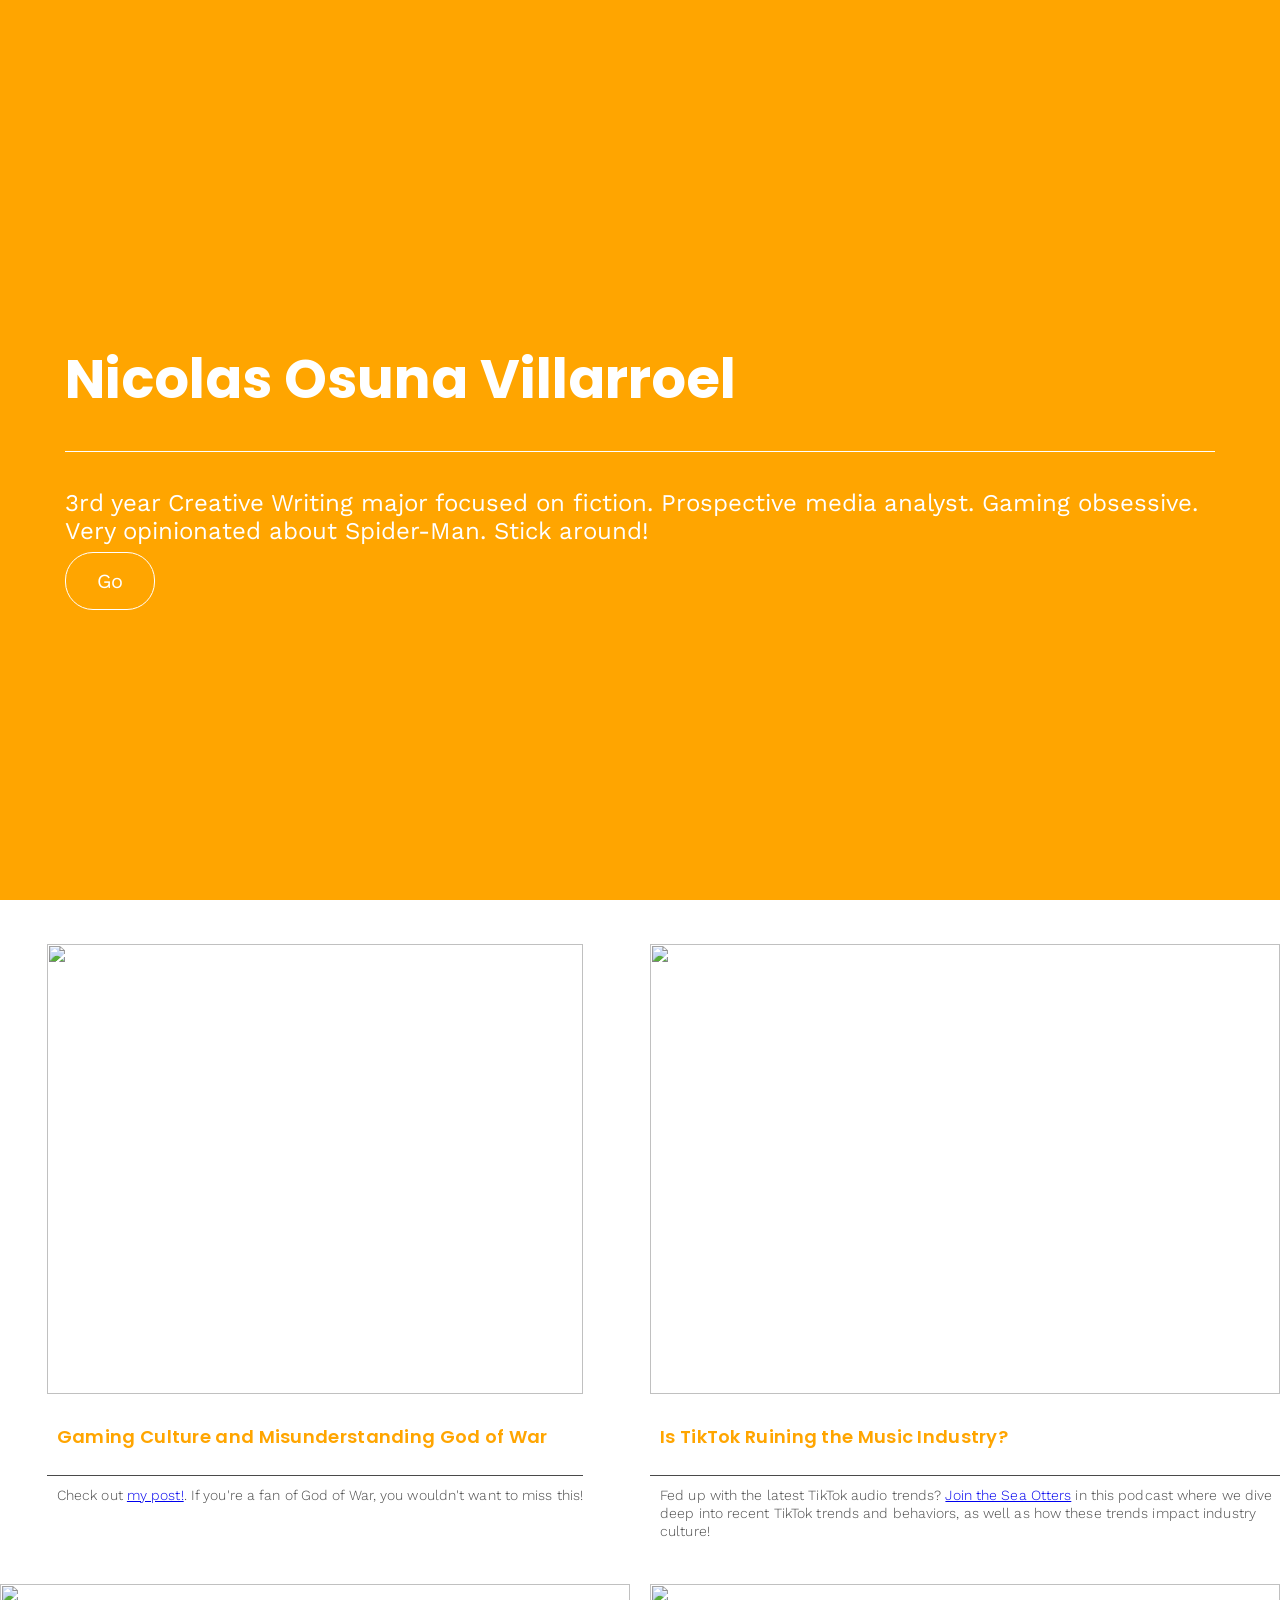
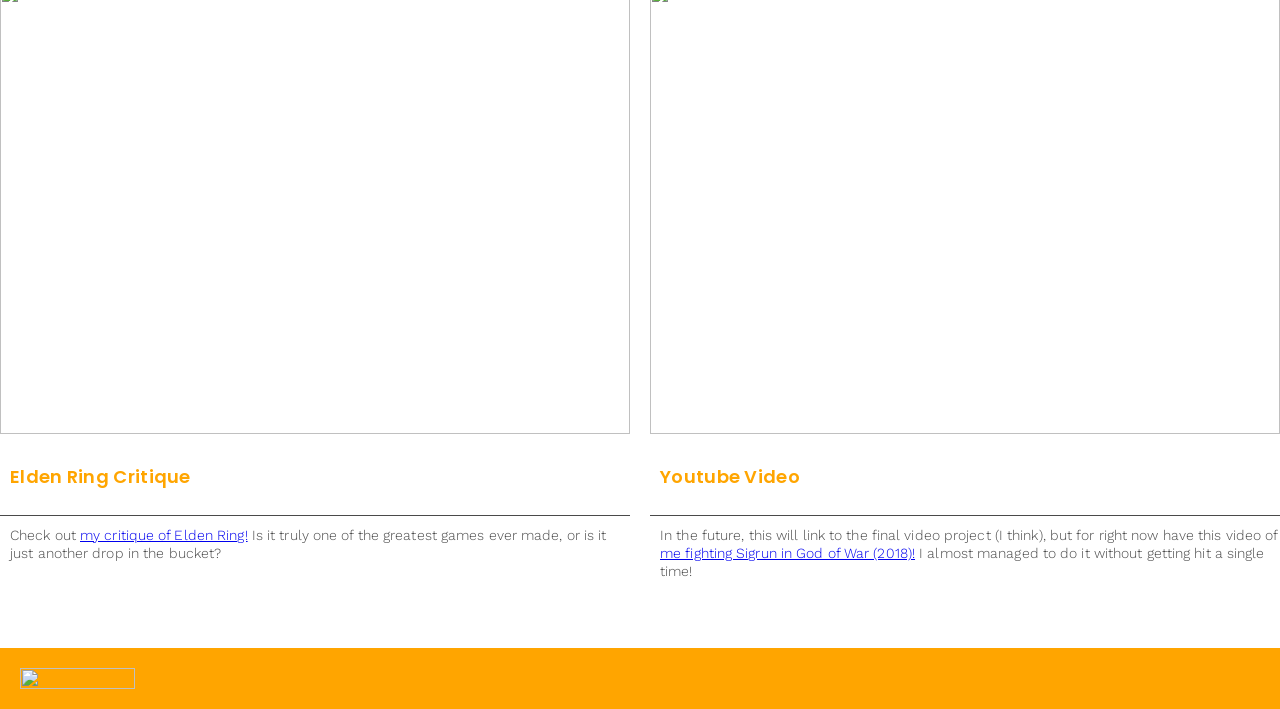
==== index.html @ c7443039 "updated project links" ====
<!DOCTYPE html>
<html>

  <head>
    <meta charset="utf-8">
    <meta name="viewport" content="width=device-width, initial-scale=1.0, maximum-scale=1.0, user-scalable=no">
    <title>Nicolas Osuna Villarroel</title>
    <link rel="stylesheet" type="text/css" href="reset.css" />
    <link rel="stylesheet" type="text/css" href="css/style.css" />
    <link href="https://fonts.googleapis.com/css?family=Poppins:400,600" rel="stylesheet">
    <link href="https://fonts.googleapis.com/css?family=Work+Sans" rel="stylesheet">
  </head>

  <body>

    <div class="container">

      <header>
        <div class="wrapper">

          <h1>Nicolas Osuna Villarroel</h1>
          <p class="bio">
            3rd year Creative Writing major focused on fiction. Prospective media analyst. Gaming obsessive. Very opinionated about Spider-Man. Stick around!
          </p>
          <div class=""buttonBox">
            <a class="myButton" href="#projects">Go</a>
          </div>
        </div>
      </header>

      <main id=""projects">
        <div class="blogpost">
          <img src="https://images.immediate.co.uk/production/volatile/sites/3/2022/11/How-old-is-Kratos-in-God-of-War-Ragnarok-fe3d5f5.jpg" class="kratos" />
          <h2>Gaming Culture and Misunderstanding God of War</h2>
          <p class="description">Check out <a href="https://medium.com/@nsight.online/gaming-culture-and-misunderstanding-god-of-war-af278a3f7b41">my post!</a>. If you're a fan of God of War, you wouldn't want to miss this!</p>            
        </div>
        <div class="podcast">
          <img src="https://k7n8p8z5.rocketcdn.me/wp-content/uploads/2020/12/tiktok-guide-for-music-releases-2021.jpg" class="'podcast" />
          <h2>Is TikTok Ruining the Music Industry?</h2>
          <p class="description">
            Fed up with the latest TikTok audio trends? <a href="https://soundcloud.com/juliad22/tiktok-ruining-the-music-industry">Join the Sea Otters</a> in this podcast where we dive deep into recent TikTok trends and behaviors, as well as how these trends impact industry culture!
          </p>
        </div>
        <div class="personal">
          <img src="https://4kwallpapers.com/images/wallpapers/elden-ring-pc-games-playstation-4-playstation-5-xbox-one-1366x768-7712.jpg" />
          <h2>Elden Ring Critique</h2>
          <p class="description">
            Check out <a href="https://www.instagram.com/p/CqLcAvbMJNb/?utm_source=ig_web_copy_link">my critique of Elden Ring!</a> Is it truly one of the greatest games ever made, or is it just another drop in the bucket?</p>
        </div>
        <div class="video">
          <img src="https://www.billboard.com/wp-content/uploads/2022/10/youtube-logo-2022-billboard-espagnol-1548.jpg?w=942&h=623&crop=1" />
          <h2>Youtube Video</h2>
          <p class="description">
            In the future, this will link to the final video project (I think), but for right now have this video of <a href="https://www.youtube.com/watch?v=sVWfxGD1lps&ab_channel=HadesGaming">me fighting Sigrun in God of War (2018)!</a> I almost managed to do it without getting hit a single time!</p>
        </div>
      </main>

      <footer>
        <img src="https://content.codecademy.com/courses/learn-css-grid/lesson-ii/savory.svg" class="logo">
      </footer>

    </div>
  </body>

</html>
---- css/style.css ----
/* Set the scroll behavior to smooth so that when you click the in the header, the screen scrolls down rather than jumps */
html {
  scroll-behavior: smooth;
}

/* Set the margin to 0 to make sure the page stretches all the way to the edge of the browser window. */
body {
  margin: 0;
}
header, footer {
  background-color: #ffa500;
  text-align: left;
}

header {
  font-family: Work Sans;
  color: #fff;
  min-height: 100vh;
  display: flex;
}

main {
  display: grid;
  grid-template-columns: repeat(auto-fill, minmax(40%, 1fr) ) ;
  grid-gap: 20px;
  margin-top: 44px;

  justify-items: center;
  justify-content: center;
  align-items: stretch;
  align-content: center;
}

h1 {
  font-family: Poppins;
  font-size: calc(1em + 3vw);
  padding-bottom: .67em;
  border-bottom: 1px solid;
  line-height: 1.3;
}

h2 {
  font-family: Poppins;
  font-size: 18px;
  font-weight: 600;
  letter-spacing: 0.3px;
  text-align: left;
  color: #ffa500;
  padding: 10px 0px 10px 10px;
}

img {
  width: 100%;
  height: 50vh;
  object-fit: cover;
}

.wrapper {
  max-width: 1150px;
  margin: auto;
  padding: 50px;
  display: block;
}

.bio {
color: #ffffff;
font-size: 24px;
font-family: 'Work Sans';
}

.buttonBox {
  display: flex;
  justify-content: center;
  align-content: center;
}

.myButton {
  border-radius: 28px;
  border: 1px solid #ffffff;
  cursor: pointer;
  color: #ffffff;
  font-size: 20px;
  padding: 16px 31px;
  text-decoration: none;
  margin: 1.69em auto;
}

.myButton:hover {
    background-color:#e69708;
}

.myButton:active {
    position:relative;
    top:1px;
}

.recipe {
  box-shadow: 0 1px 1px 0 rgba(0, 0, 0, 0.5);
  width: 100%;
}

.a {

}

.c {

}

.time {
  padding-left: 10px;
  padding-top: 10px;
  width: 20px;
  height: auto;
}

.mins {
  display: inline-block;
  font-family: Poppins;
  font-size: 14px;
  font-weight: 500;
  letter-spacing: 0.3px;
  text-align: left;
  color: #4a4a4a;
  position: relative;
  bottom: 5px;
}

.description {
  font-family: Work Sans;
  font-size: 14px;
  font-weight: 300;
  line-height: 1.29;
  letter-spacing: 0.1px;
  text-align: left;
  color: #4a4a4a;
  padding: 10px 0px 10px 10px;
  border-top: 1px solid #4a4a4a;
}

.logo {
  width: 115px;
  height: 21.1px;
  object-fit: contain;
  padding: 20px;
}

.container {
/*  min-width: 500px; */
  margin: auto;
}

footer {
  margin-top: 44px;
}

@media all and (max-width:700px) {
  main {
    grid-template-columns: 1fr;
  }
}
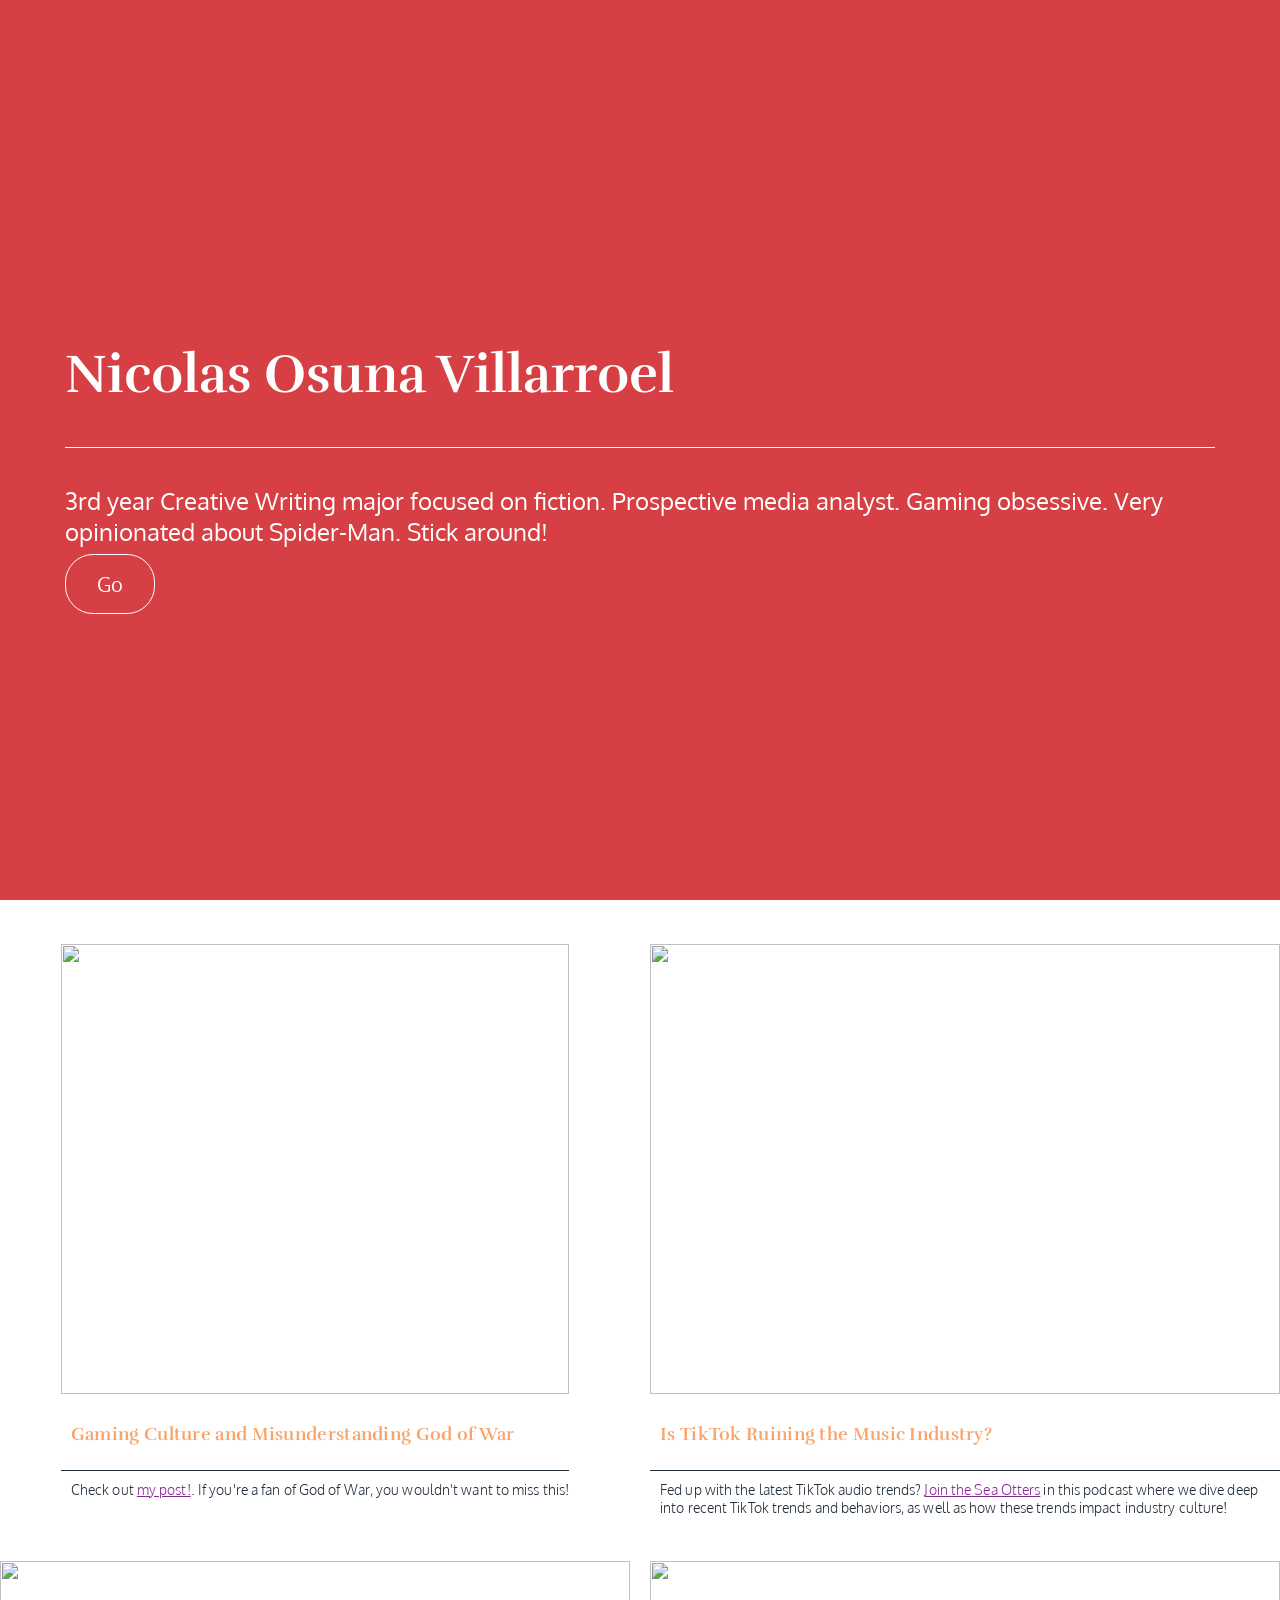
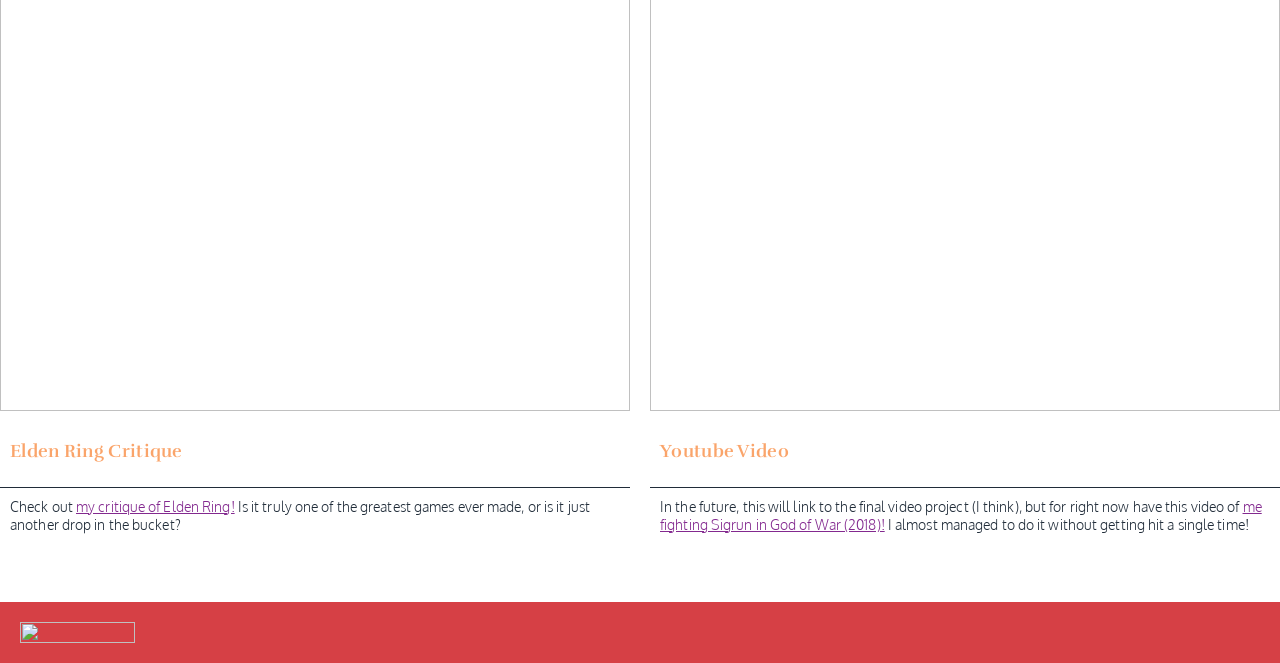
==== commit 3384f4f8: "changed fonts and colors" ====
--- a/index.html
+++ b/index.html
@@ -7,8 +7,9 @@
     <title>Nicolas Osuna Villarroel</title>
     <link rel="stylesheet" type="text/css" href="reset.css" />
     <link rel="stylesheet" type="text/css" href="css/style.css" />
-    <link href="https://fonts.googleapis.com/css?family=Poppins:400,600" rel="stylesheet">
-    <link href="https://fonts.googleapis.com/css?family=Work+Sans" rel="stylesheet">
+    <link rel="preconnect" href="https://fonts.googleapis.com">
+    <link rel="preconnect" href="https://fonts.gstatic.com" crossorigin>
+    <link href="https://fonts.googleapis.com/css2?family=Oxygen:wght@300&family=Rufina&display=swap" rel="stylesheet">
   </head>
 
   <body>
--- a/css/style.css
+++ b/css/style.css
@@ -8,12 +8,12 @@
   margin: 0;
 }
 header, footer {
-  background-color: #ffa500;
+  background-color: #d64045;
   text-align: left;
 }
 
 header {
-  font-family: Work Sans;
+  font-family: 'Oxygen', sans-serif;
   color: #fff;
   min-height: 100vh;
   display: flex;
@@ -32,7 +32,7 @@
 }
 
 h1 {
-  font-family: Poppins;
+  font-family: 'Rufina', sans-serif;
   font-size: calc(1em + 3vw);
   padding-bottom: .67em;
   border-bottom: 1px solid;
@@ -40,12 +40,12 @@
 }
 
 h2 {
-  font-family: Poppins;
+  font-family: 'Rufina', sans-serif;
   font-size: 18px;
   font-weight: 600;
   letter-spacing: 0.3px;
   text-align: left;
-  color: #ffa500;
+  color: #faa46a;
   padding: 10px 0px 10px 10px;
 }
 
@@ -65,7 +65,7 @@
 .bio {
 color: #ffffff;
 font-size: 24px;
-font-family: 'Work Sans';
+font-family: 'Oxygen', sans-serif;
 }
 
 .buttonBox {
@@ -86,7 +86,7 @@
 }
 
 .myButton:hover {
-    background-color:#e69708;
+    background-color:#faa46a;
 }
 
 .myButton:active {
@@ -103,6 +103,10 @@
 
 }
 
+a {
+  color: #83298f;
+}
+
 .c {
 
 }
@@ -116,26 +120,26 @@
 
 .mins {
   display: inline-block;
-  font-family: Poppins;
+  font-family: 'Rufina', sans-serif;
   font-size: 14px;
   font-weight: 500;
   letter-spacing: 0.3px;
   text-align: left;
-  color: #4a4a4a;
+  color: #202c39;
   position: relative;
   bottom: 5px;
 }
 
 .description {
-  font-family: Work Sans;
+  font-family: 'Oxygen', sans-serif;
   font-size: 14px;
   font-weight: 300;
   line-height: 1.29;
   letter-spacing: 0.1px;
   text-align: left;
-  color: #4a4a4a;
+  color: #202c39;
   padding: 10px 0px 10px 10px;
-  border-top: 1px solid #4a4a4a;
+  border-top: 1px solid #202c39;
 }
 
 .logo {
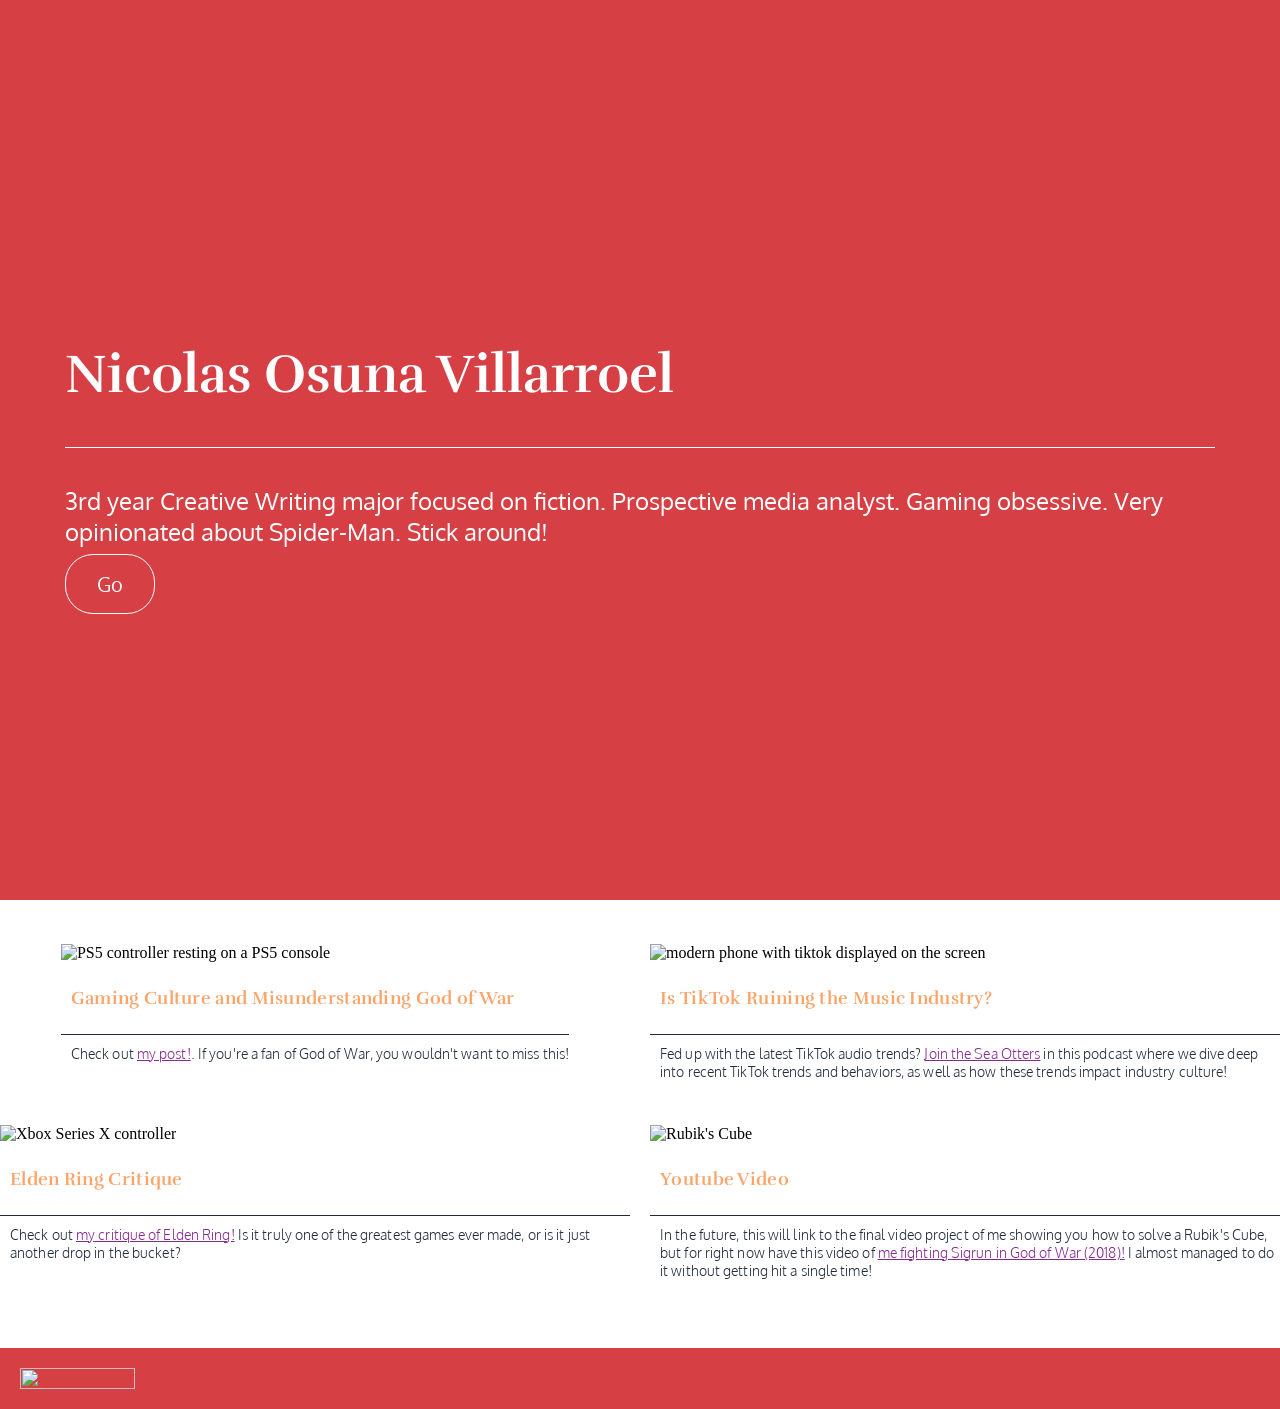
==== commit 9ac94171: "added alt text + used Unsplash to source new images" ====
--- a/index.html
+++ b/index.html
@@ -31,28 +31,28 @@
 
       <main id=""projects">
         <div class="blogpost">
-          <img src="https://images.immediate.co.uk/production/volatile/sites/3/2022/11/How-old-is-Kratos-in-God-of-War-Ragnarok-fe3d5f5.jpg" class="kratos" />
+          <img src="https://images.unsplash.com/photo-1606144042614-b2417e99c4e3?ixlib=rb-4.0.3&ixid=MnwxMjA3fDB8MHxwaG90by1wYWdlfHx8fGVufDB8fHx8&auto=format&fit=crop&w=1170&q=80" class="kratos" alt="PS5 controller resting on a PS5 console"/>
           <h2>Gaming Culture and Misunderstanding God of War</h2>
           <p class="description">Check out <a href="https://medium.com/@nsight.online/gaming-culture-and-misunderstanding-god-of-war-af278a3f7b41">my post!</a>. If you're a fan of God of War, you wouldn't want to miss this!</p>            
         </div>
         <div class="podcast">
-          <img src="https://k7n8p8z5.rocketcdn.me/wp-content/uploads/2020/12/tiktok-guide-for-music-releases-2021.jpg" class="'podcast" />
+          <img src="https://images.unsplash.com/photo-1596346599094-4dfa5c61fd0d?ixlib=rb-4.0.3&ixid=MnwxMjA3fDB8MHxwaG90by1wYWdlfHx8fGVufDB8fHx8&auto=format&fit=crop&w=1170&q=80" class="podcast" alt="modern phone with tiktok displayed on the screen"/>
           <h2>Is TikTok Ruining the Music Industry?</h2>
           <p class="description">
             Fed up with the latest TikTok audio trends? <a href="https://soundcloud.com/juliad22/tiktok-ruining-the-music-industry">Join the Sea Otters</a> in this podcast where we dive deep into recent TikTok trends and behaviors, as well as how these trends impact industry culture!
           </p>
         </div>
         <div class="personal">
-          <img src="https://4kwallpapers.com/images/wallpapers/elden-ring-pc-games-playstation-4-playstation-5-xbox-one-1366x768-7712.jpg" />
+          <img src="https://images.unsplash.com/photo-1585620385456-4759f9b5c7d9?ixlib=rb-4.0.3&ixid=MnwxMjA3fDB8MHxwaG90by1wYWdlfHx8fGVufDB8fHx8&auto=format&fit=crop&w=1170&q=80" class="personal" alt="Xbox Series X controller"/>
           <h2>Elden Ring Critique</h2>
           <p class="description">
             Check out <a href="https://www.instagram.com/p/CqLcAvbMJNb/?utm_source=ig_web_copy_link">my critique of Elden Ring!</a> Is it truly one of the greatest games ever made, or is it just another drop in the bucket?</p>
         </div>
         <div class="video">
-          <img src="https://www.billboard.com/wp-content/uploads/2022/10/youtube-logo-2022-billboard-espagnol-1548.jpg?w=942&h=623&crop=1" />
+          <img src="https://images.unsplash.com/photo-1567646303972-f7de3a9c0a05?ixlib=rb-4.0.3&ixid=MnwxMjA3fDB8MHxwaG90by1wYWdlfHx8fGVufDB8fHx8&auto=format&fit=crop&w=687&q=80" class="video" alt="Rubik's Cube"/>
           <h2>Youtube Video</h2>
           <p class="description">
-            In the future, this will link to the final video project (I think), but for right now have this video of <a href="https://www.youtube.com/watch?v=sVWfxGD1lps&ab_channel=HadesGaming">me fighting Sigrun in God of War (2018)!</a> I almost managed to do it without getting hit a single time!</p>
+            In the future, this will link to the final video project of me showing you how to solve a Rubik's Cube, but for right now have this video of <a href="https://www.youtube.com/watch?v=sVWfxGD1lps&ab_channel=HadesGaming">me fighting Sigrun in God of War (2018)!</a> I almost managed to do it without getting hit a single time!</p>
         </div>
       </main>
 
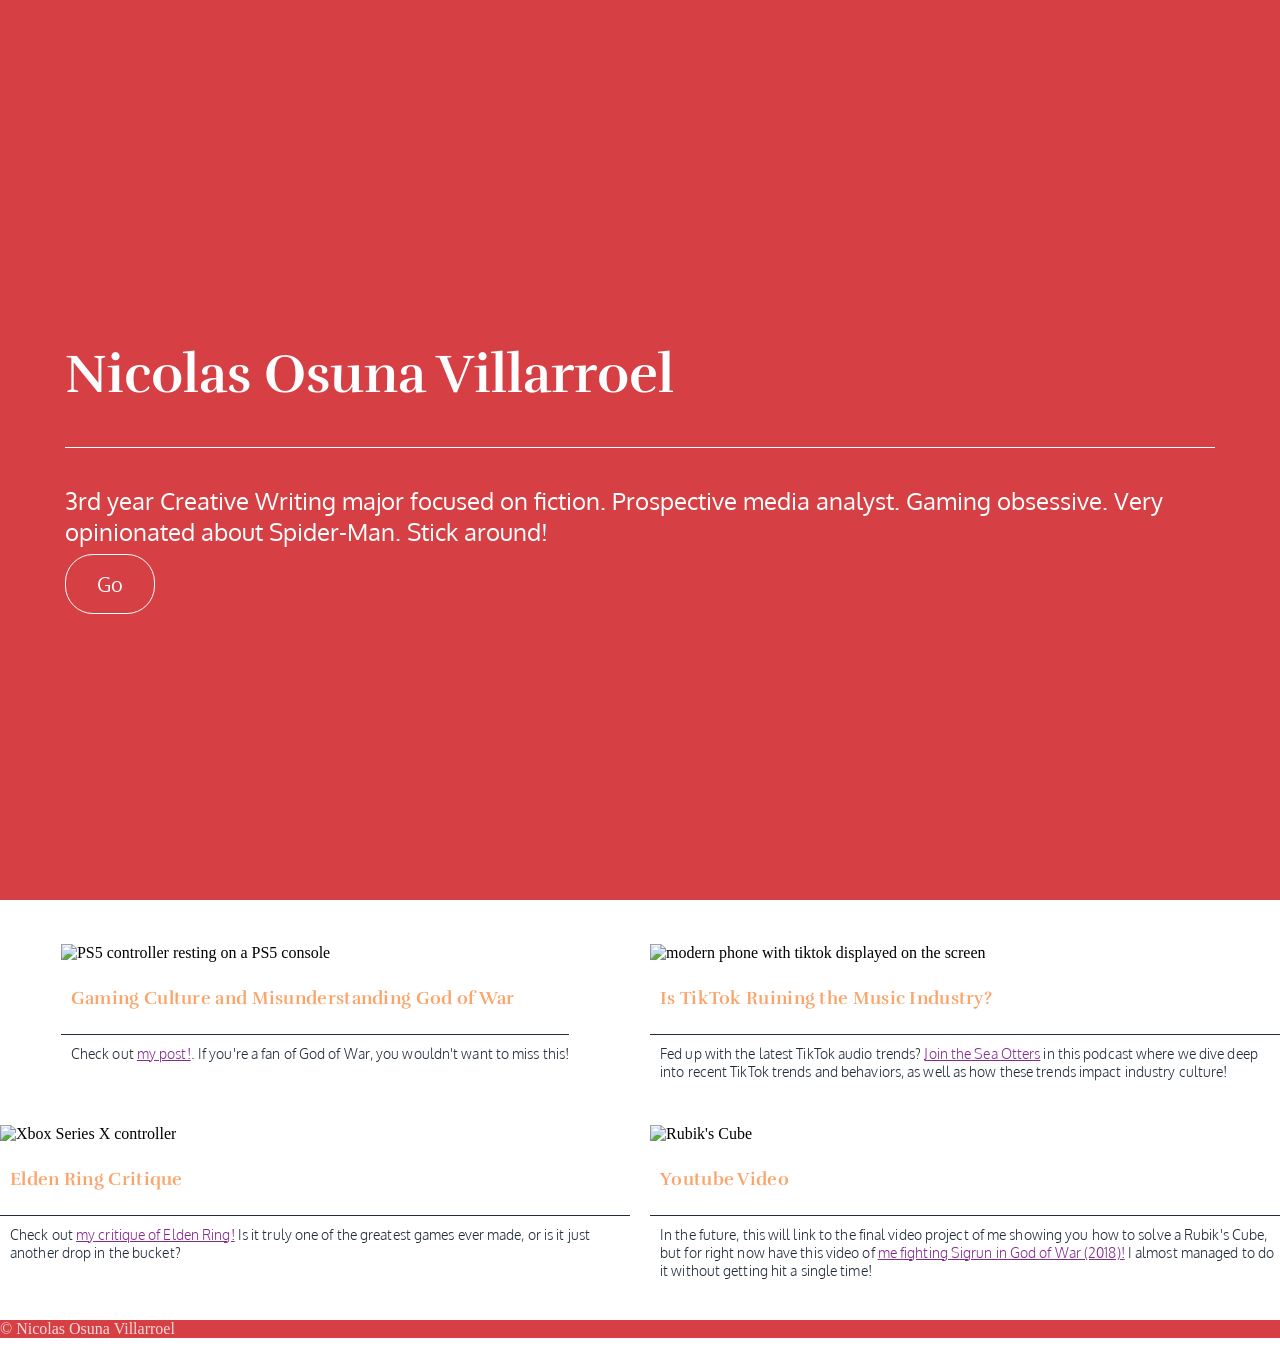
==== commit 3b9a0a21: "edited website footer" ====
--- a/index.html
+++ b/index.html
@@ -57,7 +57,7 @@
       </main>
 
       <footer>
-        <img src="https://content.codecademy.com/courses/learn-css-grid/lesson-ii/savory.svg" class="logo">
+        <p class="copyright">© Nicolas Osuna Villarroel</p> 
       </footer>
 
     </div>
--- a/css/style.css
+++ b/css/style.css
@@ -154,8 +154,18 @@
   margin: auto;
 }
 
-footer {
-  margin-top: 44px;
+footer div {
+  height: 100%;
+  font-family: 'Rufina', sans-serif;
+  font-size: 14px;
+  display: flex;
+  align-content: center;
+  padding: 10px 20px;
+  color: rgb(255, 255, 255, 0.5);
+}
+
+.copyright {
+color: rgb(255, 255, 255, 0.8);
 }
 
 @media all and (max-width:700px) {
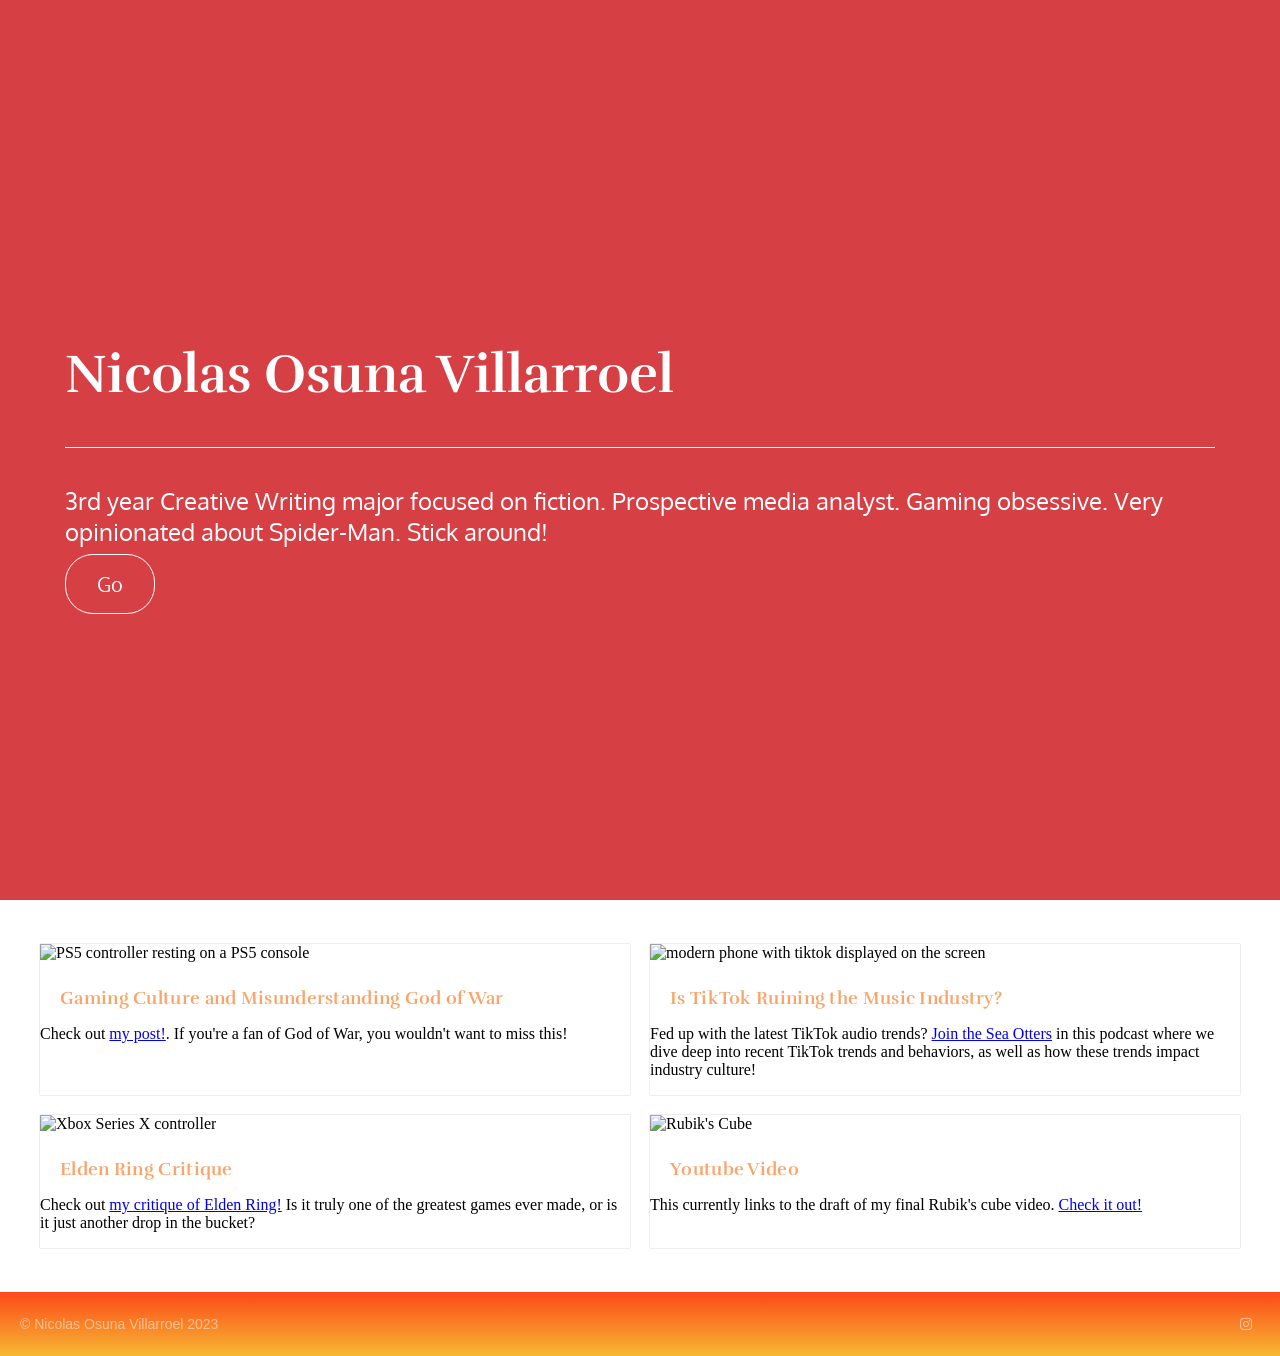
==== commit 6702a44c: "finalized extra credit add-ons" ====
--- a/index.html
+++ b/index.html
@@ -5,11 +5,12 @@
     <meta charset="utf-8">
     <meta name="viewport" content="width=device-width, initial-scale=1.0, maximum-scale=1.0, user-scalable=no">
     <title>Nicolas Osuna Villarroel</title>
-    <link rel="stylesheet" type="text/css" href="reset.css" />
     <link rel="stylesheet" type="text/css" href="css/style.css" />
     <link rel="preconnect" href="https://fonts.googleapis.com">
     <link rel="preconnect" href="https://fonts.gstatic.com" crossorigin>
     <link href="https://fonts.googleapis.com/css2?family=Oxygen:wght@300&family=Rufina&display=swap" rel="stylesheet">
+    <link rel="stylesheet" href="https://cdnjs.cloudflare.com/ajax/libs/font-awesome/6.4.0/css/all.min.css" 
+    integrity="sha512-iecdLmaskl7CVkqkXNQ/ZH/XLlvWZOJyj7Yy7tcenmpD1ypASozpmT/E0iPtmFIB46ZmdtAc9eNBvH0H/ZpiBw==" crossorigin="anonymous" referrerpolicy="no-referrer" />
   </head>
 
   <body>
@@ -30,34 +31,39 @@
       </header>
 
       <main id=""projects">
-        <div class="blogpost">
+        <div class="project a">
           <img src="https://images.unsplash.com/photo-1606144042614-b2417e99c4e3?ixlib=rb-4.0.3&ixid=MnwxMjA3fDB8MHxwaG90by1wYWdlfHx8fGVufDB8fHx8&auto=format&fit=crop&w=1170&q=80" class="kratos" alt="PS5 controller resting on a PS5 console"/>
           <h2>Gaming Culture and Misunderstanding God of War</h2>
           <p class="description">Check out <a href="https://medium.com/@nsight.online/gaming-culture-and-misunderstanding-god-of-war-af278a3f7b41">my post!</a>. If you're a fan of God of War, you wouldn't want to miss this!</p>            
         </div>
-        <div class="podcast">
+        <div class="project b">
           <img src="https://images.unsplash.com/photo-1596346599094-4dfa5c61fd0d?ixlib=rb-4.0.3&ixid=MnwxMjA3fDB8MHxwaG90by1wYWdlfHx8fGVufDB8fHx8&auto=format&fit=crop&w=1170&q=80" class="podcast" alt="modern phone with tiktok displayed on the screen"/>
           <h2>Is TikTok Ruining the Music Industry?</h2>
           <p class="description">
             Fed up with the latest TikTok audio trends? <a href="https://soundcloud.com/juliad22/tiktok-ruining-the-music-industry">Join the Sea Otters</a> in this podcast where we dive deep into recent TikTok trends and behaviors, as well as how these trends impact industry culture!
           </p>
         </div>
-        <div class="personal">
+        <div class="project c">
           <img src="https://images.unsplash.com/photo-1585620385456-4759f9b5c7d9?ixlib=rb-4.0.3&ixid=MnwxMjA3fDB8MHxwaG90by1wYWdlfHx8fGVufDB8fHx8&auto=format&fit=crop&w=1170&q=80" class="personal" alt="Xbox Series X controller"/>
           <h2>Elden Ring Critique</h2>
           <p class="description">
             Check out <a href="https://www.instagram.com/p/CqLcAvbMJNb/?utm_source=ig_web_copy_link">my critique of Elden Ring!</a> Is it truly one of the greatest games ever made, or is it just another drop in the bucket?</p>
         </div>
-        <div class="video">
+        <div class="project d">
           <img src="https://images.unsplash.com/photo-1567646303972-f7de3a9c0a05?ixlib=rb-4.0.3&ixid=MnwxMjA3fDB8MHxwaG90by1wYWdlfHx8fGVufDB8fHx8&auto=format&fit=crop&w=687&q=80" class="video" alt="Rubik's Cube"/>
           <h2>Youtube Video</h2>
           <p class="description">
-            In the future, this will link to the final video project of me showing you how to solve a Rubik's Cube, but for right now have this video of <a href="https://www.youtube.com/watch?v=sVWfxGD1lps&ab_channel=HadesGaming">me fighting Sigrun in God of War (2018)!</a> I almost managed to do it without getting hit a single time!</p>
+            This currently links to the draft of my final Rubik's cube video. <a href="https://youtu.be/cZoDYh0GsOU">Check it out!</a> </p>
         </div>
       </main>
 
       <footer>
-        <p class="copyright">© Nicolas Osuna Villarroel</p> 
+        <div>
+          <p class="copyright">© Nicolas Osuna Villarroel 2023</p>
+          <ul class="icons">
+              <li><a href="https://www.instagram.com/nick_o.v/" target="_blank"><i class="fab fa-instagram"></i></a></li>
+          </ul>
+      </div>
       </footer>
 
     </div>
--- a/css/style.css
+++ b/css/style.css
@@ -17,14 +17,17 @@
   color: #fff;
   min-height: 100vh;
   display: flex;
+  background-image: url('https://images.unsplash.com/photo-1511512578047-dfb367046420?ixlib=rb-4.0.3&ixid=MnwxMjA3fDB8MHxwaG90by1wYWdlfHx8fGVufDB8fHx8&auto=format&fit=crop&w=1171&q=80');
+  background-size: cover;
+  background-position: bottom center;
+
 }
 
 main {
   display: grid;
   grid-template-columns: repeat(auto-fill, minmax(40%, 1fr) ) ;
   grid-gap: 20px;
-  margin-top: 44px;
-
+  margin: 44px 40px;
   justify-items: center;
   justify-content: center;
   align-items: stretch;
@@ -46,7 +49,7 @@
   letter-spacing: 0.3px;
   text-align: left;
   color: #faa46a;
-  padding: 10px 0px 10px 10px;
+  padding: 10px 20px 0 20px;
 }
 
 img {
@@ -94,52 +97,9 @@
     top:1px;
 }
 
-.recipe {
-  box-shadow: 0 1px 1px 0 rgba(0, 0, 0, 0.5);
+.project {
+  box-shadow: 0 0px 1px 0 rgb(0 0 0 / 40%);  
   width: 100%;
-}
-
-.a {
-
-}
-
-a {
-  color: #83298f;
-}
-
-.c {
-
-}
-
-.time {
-  padding-left: 10px;
-  padding-top: 10px;
-  width: 20px;
-  height: auto;
-}
-
-.mins {
-  display: inline-block;
-  font-family: 'Rufina', sans-serif;
-  font-size: 14px;
-  font-weight: 500;
-  letter-spacing: 0.3px;
-  text-align: left;
-  color: #202c39;
-  position: relative;
-  bottom: 5px;
-}
-
-.description {
-  font-family: 'Oxygen', sans-serif;
-  font-size: 14px;
-  font-weight: 300;
-  line-height: 1.29;
-  letter-spacing: 0.1px;
-  text-align: left;
-  color: #202c39;
-  padding: 10px 0px 10px 10px;
-  border-top: 1px solid #202c39;
 }
 
 .logo {
@@ -150,26 +110,55 @@
 }
 
 .container {
-/*  min-width: 500px; */
+  min-width: 500px;
   margin: auto;
 }
 
 footer div {
   height: 100%;
-  font-family: 'Rufina', sans-serif;
+  font-family: 'Raleway', sans-serif;
   font-size: 14px;
   display: flex;
   align-content: center;
+  justify-content: space-between;
   padding: 10px 20px;
   color: rgb(255, 255, 255, 0.5);
 }
 
+footer {
+  background: #fc4a1a;  /* fallback for old browsers */
+  background: -webkit-linear-gradient(to top, #f7b733, #fc4a1a);  /* Chrome 10-25, Safari 5.1-6 */
+  background: linear-gradient(to top, #f7b733, #fc4a1a); /* W3C, IE 10+/ Edge, Firefox 16+, Chrome 26+, Opera 12+, Safari 7+ */
+  
+}
+
 .copyright {
-color: rgb(255, 255, 255, 0.8);
+  margin: auto 0;
+}
+
+.icons {
+  list-style-type: none;
+  display: inline-flex;
+}
+
+.icons a {
+  margin: 0 8px;
+  color: rgb(255, 255, 255, 0.5);
+}
+
+.icons a:hover {
+  color: rgb(255, 255, 255, 0.8);
 }
 
 @media all and (max-width:700px) {
   main {
     grid-template-columns: 1fr;
+    margin: 44px auto;
   }
-}
+  .description {
+    font-size: 18px;
+  }
+  img {
+    height: 25vh;
+  }
+}
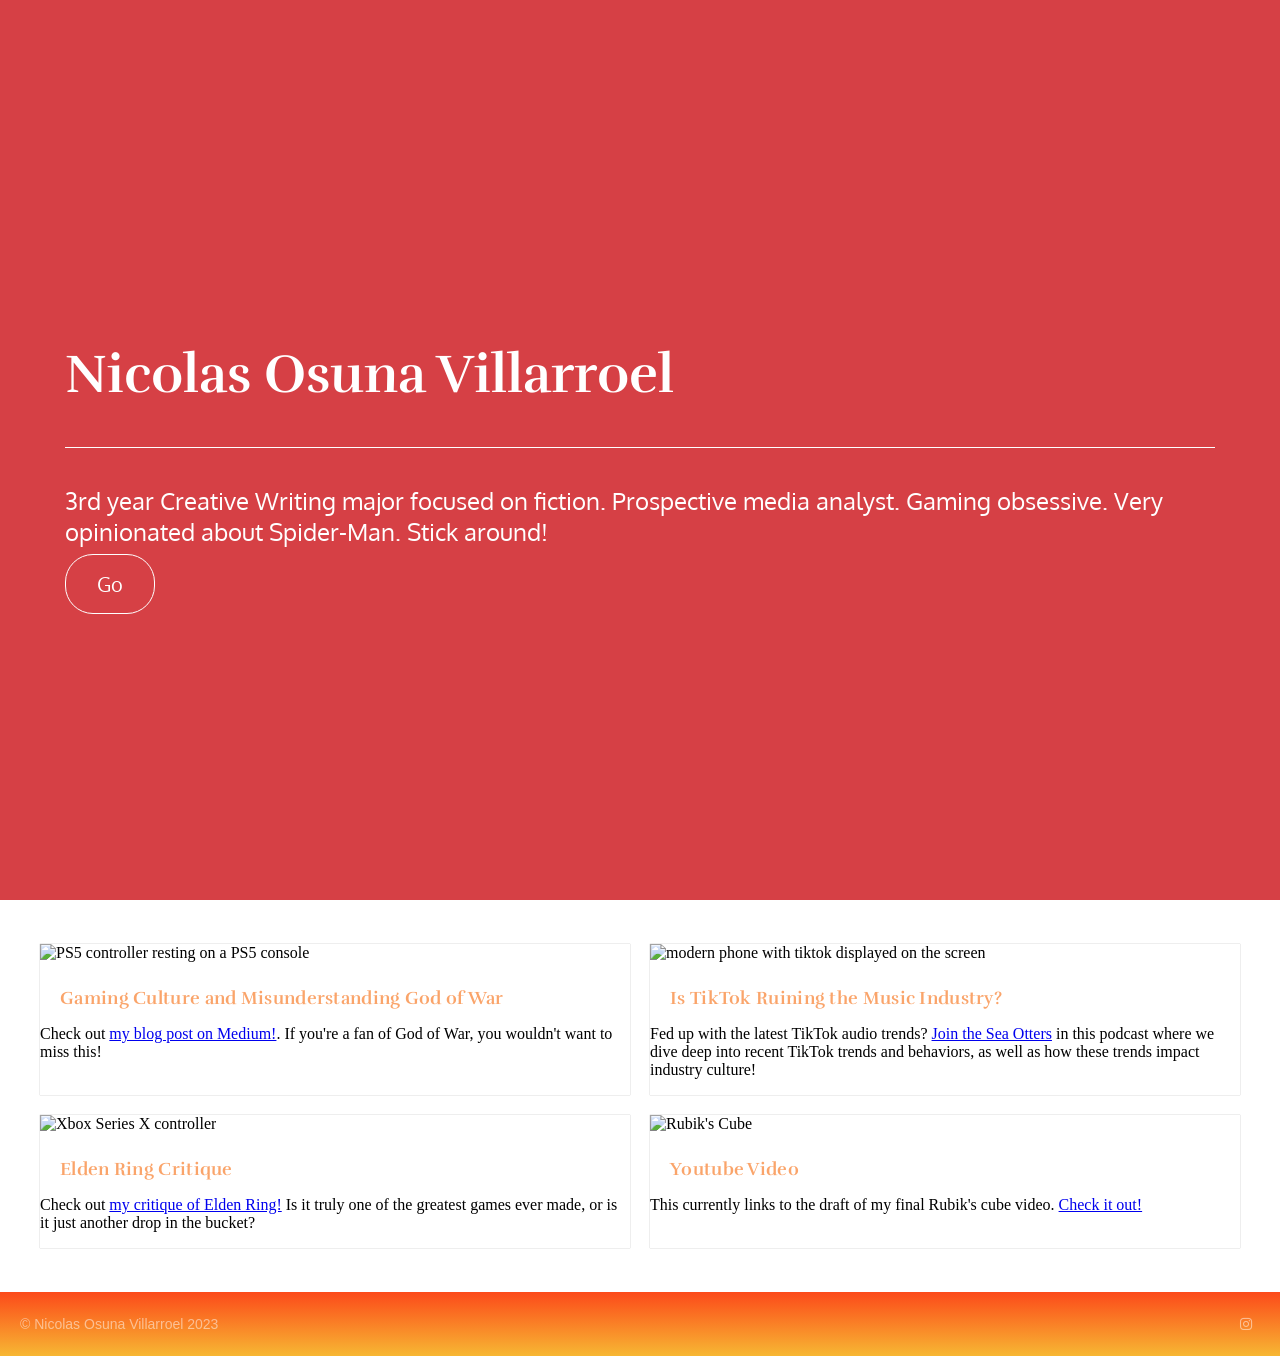
==== commit c0d2b17f: "edited link to Medium blogpost" ====
--- a/index.html
+++ b/index.html
@@ -34,7 +34,7 @@
         <div class="project a">
           <img src="https://images.unsplash.com/photo-1606144042614-b2417e99c4e3?ixlib=rb-4.0.3&ixid=MnwxMjA3fDB8MHxwaG90by1wYWdlfHx8fGVufDB8fHx8&auto=format&fit=crop&w=1170&q=80" class="kratos" alt="PS5 controller resting on a PS5 console"/>
           <h2>Gaming Culture and Misunderstanding God of War</h2>
-          <p class="description">Check out <a href="https://medium.com/@nsight.online/gaming-culture-and-misunderstanding-god-of-war-af278a3f7b41">my post!</a>. If you're a fan of God of War, you wouldn't want to miss this!</p>            
+          <p class="description">Check out <a href="https://medium.com/@nsight.online/gaming-culture-and-misunderstanding-god-of-war-af278a3f7b41">my blog post on Medium!</a>. If you're a fan of God of War, you wouldn't want to miss this!</p>            
         </div>
         <div class="project b">
           <img src="https://images.unsplash.com/photo-1596346599094-4dfa5c61fd0d?ixlib=rb-4.0.3&ixid=MnwxMjA3fDB8MHxwaG90by1wYWdlfHx8fGVufDB8fHx8&auto=format&fit=crop&w=1170&q=80" class="podcast" alt="modern phone with tiktok displayed on the screen"/>
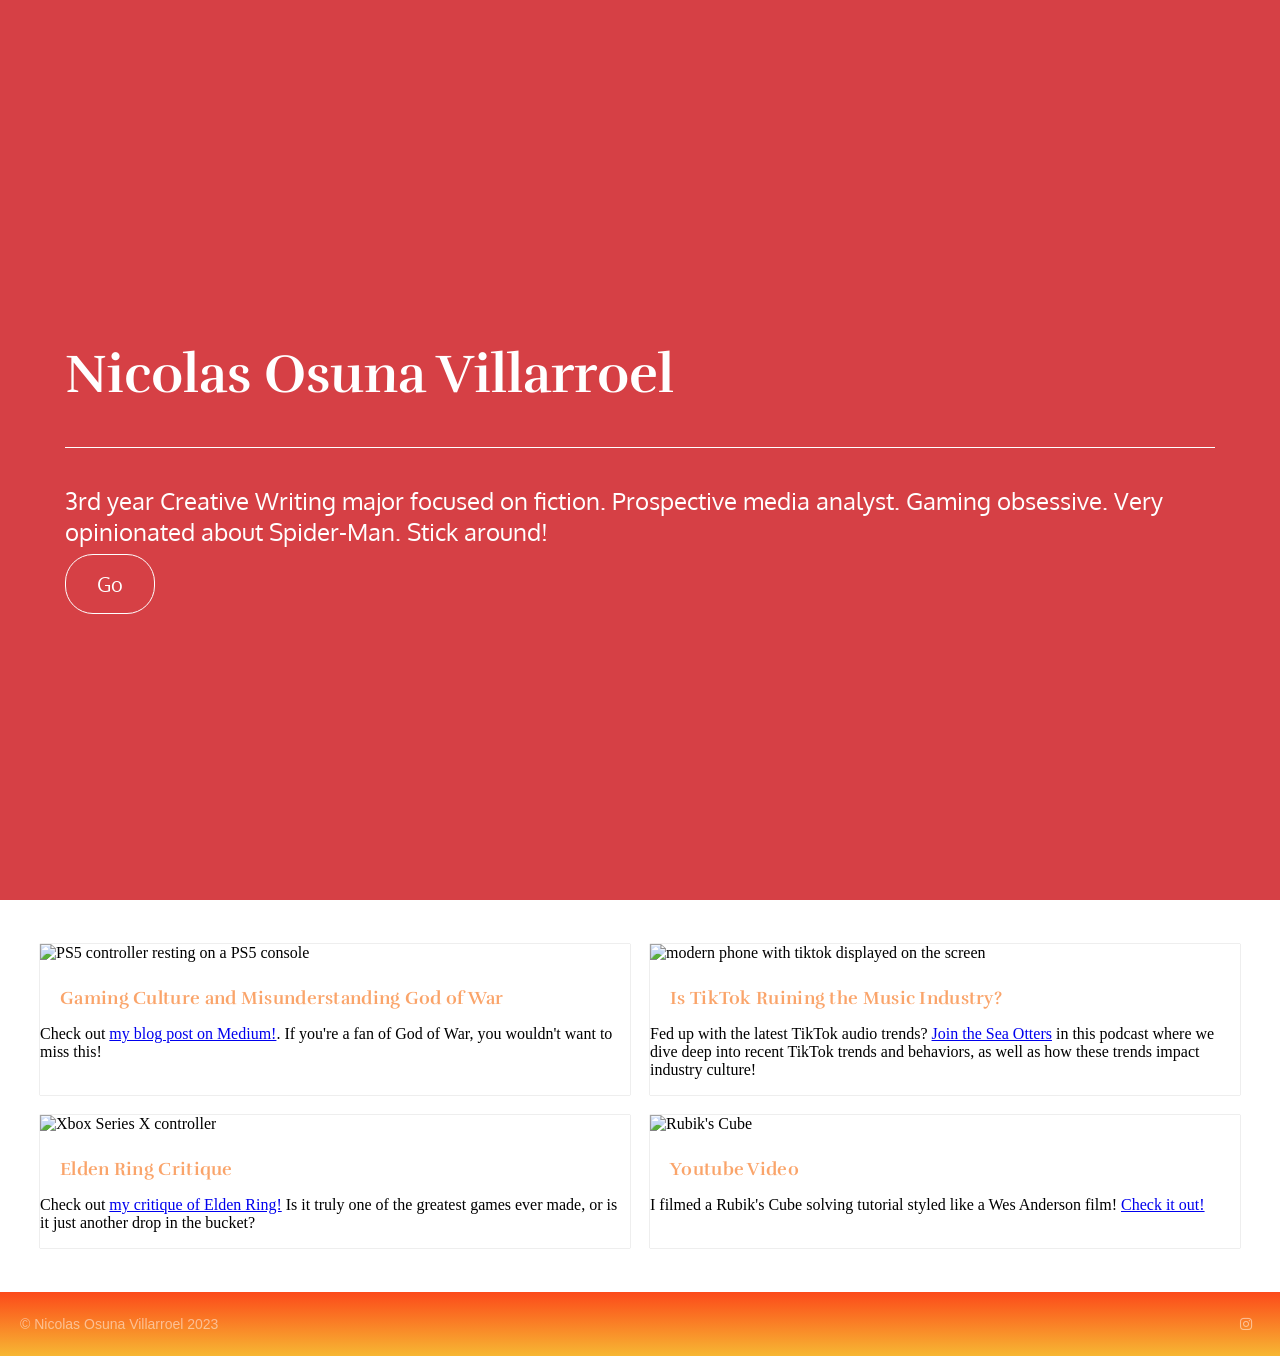
==== commit 1ed56724: "updated link to video project final" ====
--- a/index.html
+++ b/index.html
@@ -53,7 +53,7 @@
           <img src="https://images.unsplash.com/photo-1567646303972-f7de3a9c0a05?ixlib=rb-4.0.3&ixid=MnwxMjA3fDB8MHxwaG90by1wYWdlfHx8fGVufDB8fHx8&auto=format&fit=crop&w=687&q=80" class="video" alt="Rubik's Cube"/>
           <h2>Youtube Video</h2>
           <p class="description">
-            This currently links to the draft of my final Rubik's cube video. <a href="https://youtu.be/cZoDYh0GsOU">Check it out!</a> </p>
+            I filmed a Rubik's Cube solving tutorial styled like a Wes Anderson film! <a href="https://youtu.be/quBZHPVyKxc">Check it out!</a> </p>
         </div>
       </main>
 
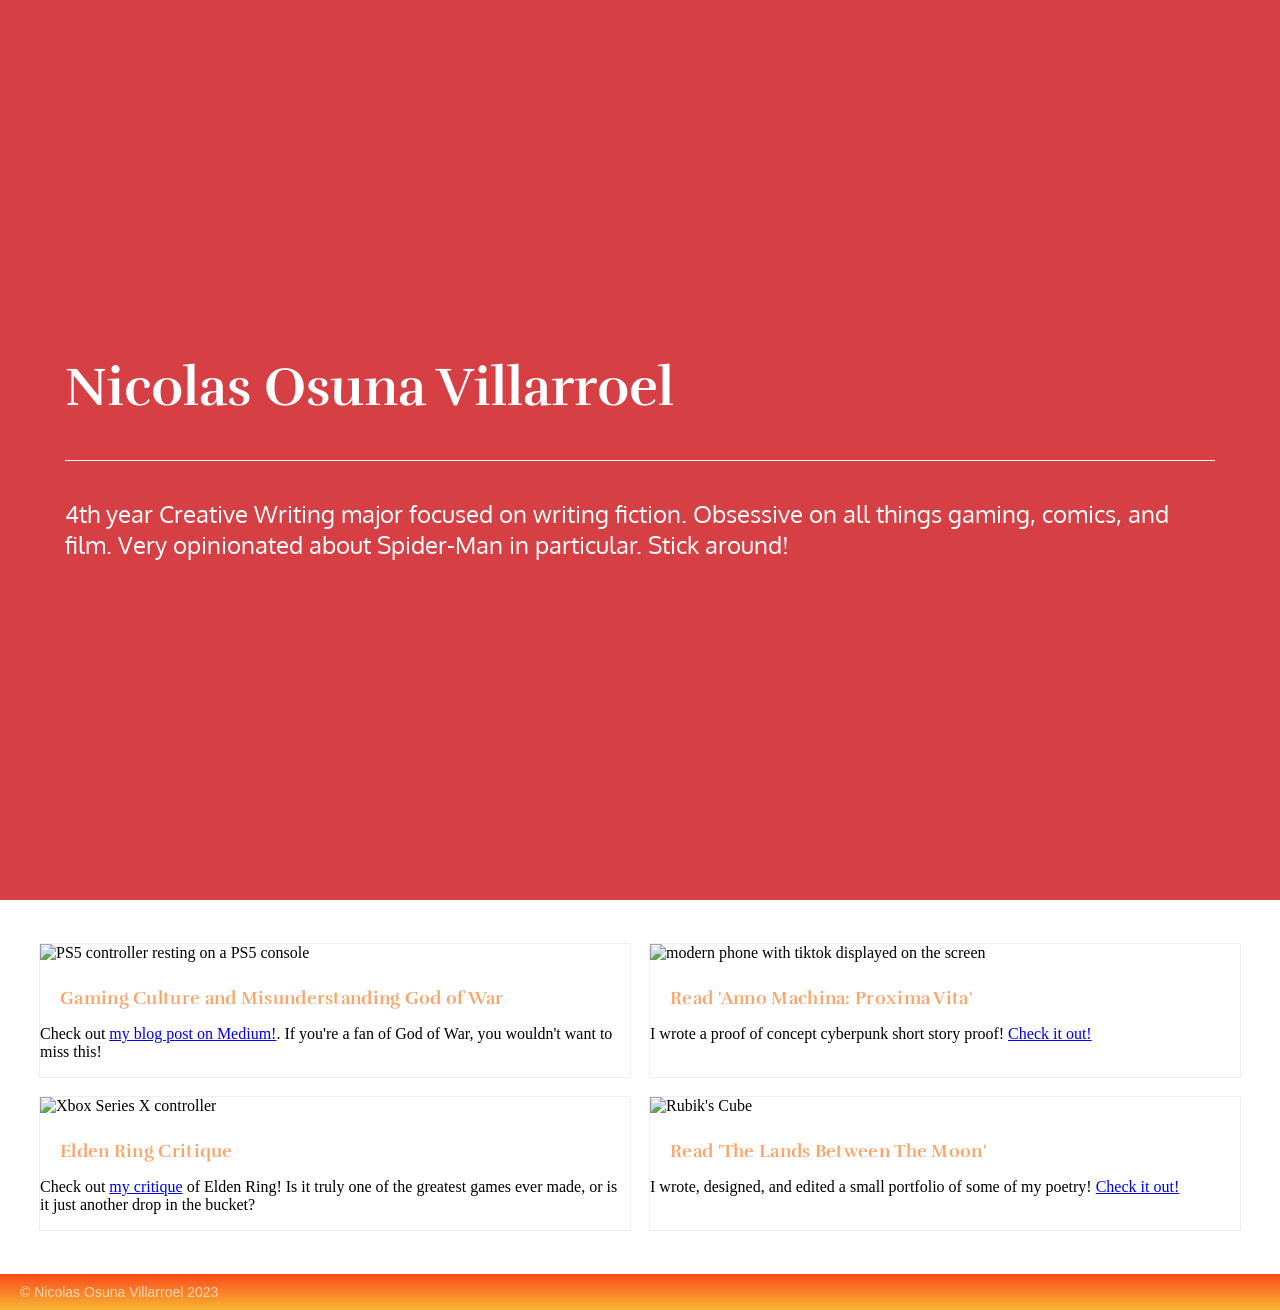
==== commit 65466cba: "Updated card contents" ====
--- a/index.html
+++ b/index.html
@@ -22,11 +22,8 @@
 
           <h1>Nicolas Osuna Villarroel</h1>
           <p class="bio">
-            3rd year Creative Writing major focused on fiction. Prospective media analyst. Gaming obsessive. Very opinionated about Spider-Man. Stick around!
+            4th year Creative Writing major focused on writing fiction. Obsessive on all things gaming, comics, and film. Very opinionated about Spider-Man in particular. Stick around!
           </p>
-          <div class=""buttonBox">
-            <a class="myButton" href="#projects">Go</a>
-          </div>
         </div>
       </header>
 
@@ -37,32 +34,30 @@
           <p class="description">Check out <a href="https://medium.com/@nsight.online/gaming-culture-and-misunderstanding-god-of-war-af278a3f7b41">my blog post on Medium!</a>. If you're a fan of God of War, you wouldn't want to miss this!</p>            
         </div>
         <div class="project b">
-          <img src="https://images.unsplash.com/photo-1596346599094-4dfa5c61fd0d?ixlib=rb-4.0.3&ixid=MnwxMjA3fDB8MHxwaG90by1wYWdlfHx8fGVufDB8fHx8&auto=format&fit=crop&w=1170&q=80" class="podcast" alt="modern phone with tiktok displayed on the screen"/>
-          <h2>Is TikTok Ruining the Music Industry?</h2>
+          <img src="https://images.unsplash.com/photo-1563863251222-11d3e3bd3b62?ixlib=rb-4.0.3&ixid=M3wxMjA3fDB8MHxwaG90by1wYWdlfHx8fGVufDB8fHx8fA%3D%3D&auto=format&fit=crop&w=2070&q=80" class="podcast" alt="modern phone with tiktok displayed on the screen"/>
+          <h2>Read 'Anno Machina: Proxima Vita'</h2>
           <p class="description">
-            Fed up with the latest TikTok audio trends? <a href="https://soundcloud.com/juliad22/tiktok-ruining-the-music-industry">Join the Sea Otters</a> in this podcast where we dive deep into recent TikTok trends and behaviors, as well as how these trends impact industry culture!
+            I wrote a proof of concept cyberpunk short story proof! <a href="https://docs.google.com/document/d/1MvrcjrR3ZFDE5HMS17V31UiNe9hoHoLIdiDZ9ZwJLUw/edit?usp=sharing">Check it out!</a>
           </p>
         </div>
         <div class="project c">
           <img src="https://images.unsplash.com/photo-1585620385456-4759f9b5c7d9?ixlib=rb-4.0.3&ixid=MnwxMjA3fDB8MHxwaG90by1wYWdlfHx8fGVufDB8fHx8&auto=format&fit=crop&w=1170&q=80" class="personal" alt="Xbox Series X controller"/>
           <h2>Elden Ring Critique</h2>
           <p class="description">
-            Check out <a href="https://www.instagram.com/p/CqLcAvbMJNb/?utm_source=ig_web_copy_link">my critique of Elden Ring!</a> Is it truly one of the greatest games ever made, or is it just another drop in the bucket?</p>
+            Check out <a href="https://www.instagram.com/p/CqLcAvbMJNb/?utm_source=ig_web_copy_link">my critique</a> of Elden Ring! Is it truly one of the greatest games ever made, or is it just another drop in the bucket?</p>
         </div>
         <div class="project d">
-          <img src="https://images.unsplash.com/photo-1567646303972-f7de3a9c0a05?ixlib=rb-4.0.3&ixid=MnwxMjA3fDB8MHxwaG90by1wYWdlfHx8fGVufDB8fHx8&auto=format&fit=crop&w=687&q=80" class="video" alt="Rubik's Cube"/>
-          <h2>Youtube Video</h2>
+          <img src="https://images.unsplash.com/photo-1562832135-14a35d25edef?ixlib=rb-4.0.3&ixid=M3wxMjA3fDB8MHxwaG90by1wYWdlfHx8fGVufDB8fHx8fA%3D%3D&auto=format&fit=crop&w=2145&q=80" class="video" alt="Rubik's Cube"/>
+          <h2>Read 'The Lands Between The Moon'</h2>
           <p class="description">
-            I filmed a Rubik's Cube solving tutorial styled like a Wes Anderson film! <a href="https://youtu.be/quBZHPVyKxc">Check it out!</a> </p>
+            I wrote, designed, and edited a small portfolio of some of my poetry! <a href="https://drive.google.com/file/d/1ugAQDAxKHQnb-kh8GU2IKDkN-MKd5geI/view?usp=sharing">Check it out!</a> </p>
         </div>
       </main>
 
       <footer>
         <div>
           <p class="copyright">© Nicolas Osuna Villarroel 2023</p>
-          <ul class="icons">
-              <li><a href="https://www.instagram.com/nick_o.v/" target="_blank"><i class="fab fa-instagram"></i></a></li>
-          </ul>
+
       </div>
       </footer>
 
--- a/css/style.css
+++ b/css/style.css
@@ -17,7 +17,7 @@
   color: #fff;
   min-height: 100vh;
   display: flex;
-  background-image: url('https://images.unsplash.com/photo-1511512578047-dfb367046420?ixlib=rb-4.0.3&ixid=MnwxMjA3fDB8MHxwaG90by1wYWdlfHx8fGVufDB8fHx8&auto=format&fit=crop&w=1171&q=80');
+  background-image: url('https://images.unsplash.com/photo-1563089145-599997674d42?ixlib=rb-4.0.3&ixid=MnwxMjA3fDB8MHxwaG90by1wYWdlfHx8fGVufDB8fHx8&auto=format&fit=crop&w=1170&q=80');
   background-size: cover;
   background-position: bottom center;
 
@@ -122,7 +122,7 @@
   align-content: center;
   justify-content: space-between;
   padding: 10px 20px;
-  color: rgb(255, 255, 255, 0.5);
+  color: rgba(255, 255, 255, 0.685);
 }
 
 footer {
@@ -156,8 +156,10 @@
     margin: 44px auto;
   }
   .description {
-    font-size: 18px;
-  }
+    font-size: 16px;
+    padding: 0 20px;
+    font-family: Oxygen;
+ }
   img {
     height: 25vh;
   }
